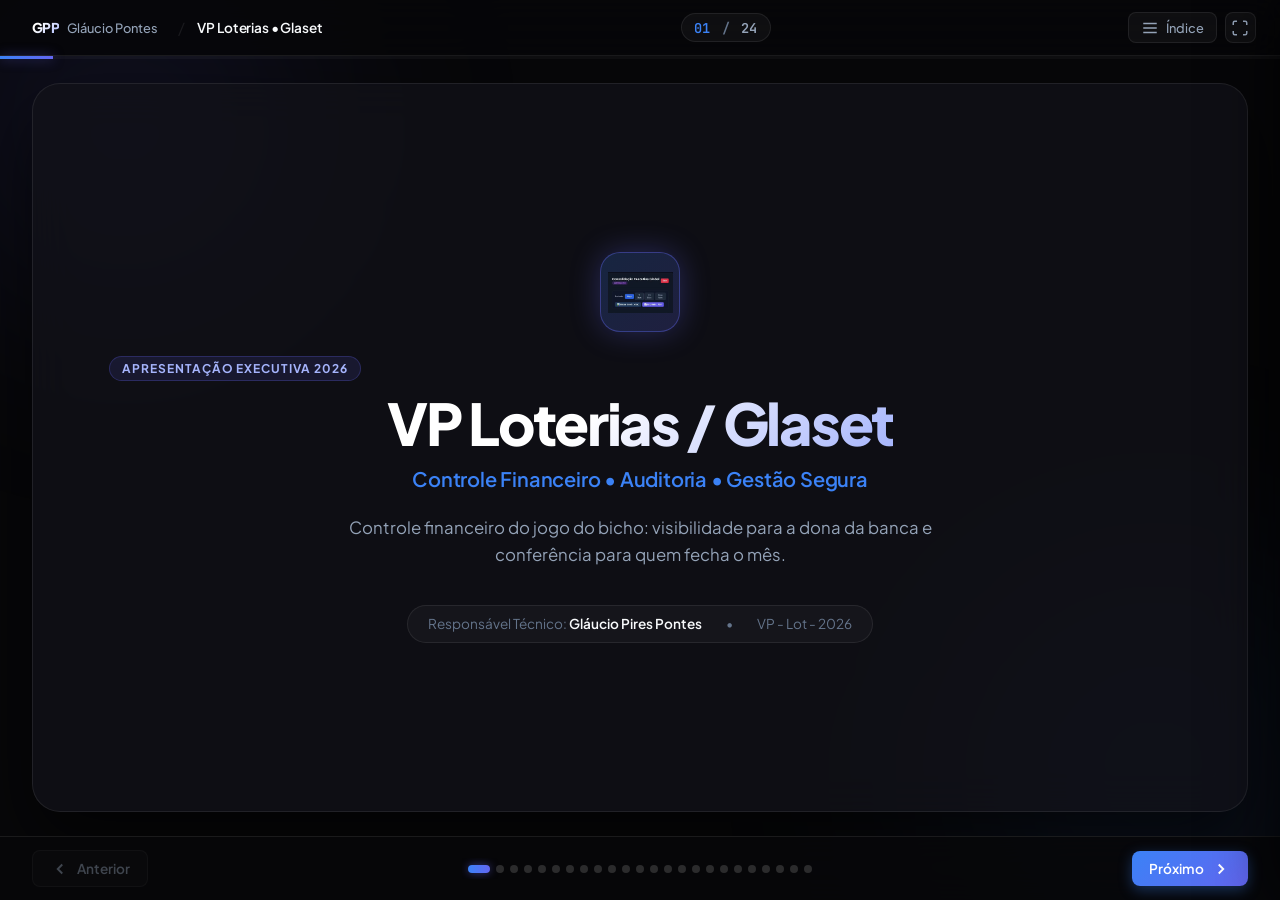
==== apresentacao/index.html @ f53fe0ef "feat(apresentacao): adicionar apresentacao executiva interativa com 24 slides e 7 videos" ====
<!DOCTYPE html>
<html lang="pt-BR">
<head>
  <meta charset="UTF-8" />
  <meta name="viewport" content="width=device-width, initial-scale=1.0" />
  <title>VP Loterias / Glaset | Apresentação Executiva</title>
  <link rel="stylesheet" href="style.css" />
  <link rel="preconnect" href="https://fonts.googleapis.com">
  <link rel="preconnect" href="https://fonts.gstatic.com" crossorigin>
  <link href="https://fonts.googleapis.com/css2?family=Plus+Jakarta+Sans:wght@300;400;500;600;700;800&family=JetBrains+Mono:wght@400;500&display=swap" rel="stylesheet">
</head>
<body>
  <div class="ambient-glow top-left"></div>
  <div class="ambient-glow bottom-right"></div>

  <!-- Header Bar -->
  <header class="presentation-header">
    <div class="header-left">
      <a href="/" class="brand-badge" title="Voltar para a página principal glauciopontes.com.br">
        <span class="brand-logo">GPP</span>
        <span class="brand-name">Gláucio Pontes</span>
      </a>
      <span class="divider">/</span>
      <span class="deck-title">VP Loterias • Glaset</span>
    </div>

    <div class="header-center">
      <div class="slide-counter">
        <span id="current-slide-num">01</span>
        <span class="counter-slash">/</span>
        <span id="total-slides-num">24</span>
      </div>
    </div>

    <div class="header-right">
      <button id="btn-drawer" class="header-btn" title="Abrir sumário dos 24 slides (M ou I)">
        <svg width="18" height="18" viewBox="0 0 24 24" fill="none" stroke="currentColor" stroke-width="2"><line x1="3" y1="12" x2="21" y2="12"></line><line x1="3" y1="6" x2="21" y2="6"></line><line x1="3" y1="18" x2="21" y2="18"></line></svg>
        <span>Índice</span>
      </button>
      <button id="btn-fullscreen" class="header-btn icon-only" title="Alternar modo Tela Cheia (F)">
        <svg id="fs-enter-icon" width="18" height="18" viewBox="0 0 24 24" fill="none" stroke="currentColor" stroke-width="2"><path d="M8 3H5a2 2 0 0 0-2 2v3m18 0V5a2 2 0 0 0-2-2h-3m0 18h3a2 2 0 0 0 2-2v-3M3 16v3a2 2 0 0 0 2 2h3"></path></svg>
        <svg id="fs-exit-icon" class="hidden" width="18" height="18" viewBox="0 0 24 24" fill="none" stroke="currentColor" stroke-width="2"><path d="M8 3v3a2 2 0 0 1-2 2H3m18 0h-3a2 2 0 0 1-2-2V3m0 18v-3a2 2 0 0 1 2-2h3M3 16h3a2 2 0 0 1 2 2v3"></path></svg>
      </button>
    </div>
  </header>

  <!-- Progress Bar -->
  <div class="progress-container">
    <div id="progress-bar" class="progress-fill" style="width: 4.16%;"></div>
  </div>

  <!-- Main Slide Viewport -->
  <main class="presentation-main">
    <div id="slides-container" class="slides-stage">
      <!-- Slides will be injected dynamically by script.js -->
    </div>
  </main>

  <!-- Navigation Controls -->
  <footer class="presentation-footer">
    <button id="btn-prev" class="nav-btn" title="Slide anterior (← ou Backspace)">
      <svg width="18" height="18" viewBox="0 0 24 24" fill="none" stroke="currentColor" stroke-width="2.5"><polyline points="15 18 9 12 15 6"></polyline></svg>
      <span>Anterior</span>
    </button>

    <div class="quick-dots" id="quick-dots"></div>

    <button id="btn-next" class="nav-btn primary" title="Próximo slide (→ ou Espaço)">
      <span>Próximo</span>
      <svg width="18" height="18" viewBox="0 0 24 24" fill="none" stroke="currentColor" stroke-width="2.5"><polyline points="9 18 15 12 9 6"></polyline></svg>
    </button>
  </footer>

  <!-- Sidebar Index Drawer -->
  <aside id="index-drawer" class="index-drawer">
    <div class="drawer-header">
      <div class="drawer-title">
        <h3>Índice dos Slides</h3>
        <span class="drawer-subtitle">24 slides executivos</span>
      </div>
      <button id="btn-close-drawer" class="close-btn" title="Fechar (Esc)">✕</button>
    </div>
    <div class="drawer-content" id="drawer-list">
      <!-- Drawer items populated by JS -->
    </div>
  </aside>
  <div id="drawer-backdrop" class="drawer-backdrop"></div>

  <!-- Zoom Lightbox Modal -->
  <div id="zoom-modal" class="zoom-modal">
    <div class="zoom-toolbar">
      <span id="zoom-caption" class="zoom-caption"></span>
      <button id="zoom-close-btn" class="zoom-close" title="Fechar (Esc)">✕ Fechar</button>
    </div>
    <div class="zoom-body">
      <img id="zoom-img" class="zoom-img" src="" alt="Imagem Ampliada" />
    </div>
  </div>

  <script src="slides.js"></script>
  <script src="script.js"></script>
</body>
</html>
---- apresentacao/style.css ----
:root {
  --bg-main: #070709;
  --bg-card: rgba(18, 18, 24, 0.75);
  --bg-card-hover: rgba(28, 28, 38, 0.85);
  --border-color: rgba(255, 255, 255, 0.08);
  --border-highlight: rgba(99, 102, 241, 0.35);
  
  --text-primary: #f8fafc;
  --text-secondary: #94a3b8;
  --text-muted: #64748b;
  
  --accent-blue: #3b82f6;
  --accent-indigo: #6366f1;
  --accent-emerald: #10b981;
  --accent-amber: #f59e0b;
  
  --header-height: 56px;
  --footer-height: 64px;
  
  --radius-sm: 8px;
  --radius-md: 14px;
  --radius-lg: 20px;
  --radius-xl: 28px;
  
  --font-sans: 'Plus Jakarta Sans', -apple-system, BlinkMacSystemFont, "Segoe UI", Roboto, sans-serif;
  --font-mono: 'JetBrains Mono', monospace;
}

* {
  margin: 0;
  padding: 0;
  box-sizing: border-box;
}

html, body {
  width: 100%;
  height: 100%;
  overflow: hidden;
  background-color: var(--bg-main);
  color: var(--text-primary);
  font-family: var(--font-sans);
  -webkit-font-smoothing: antialiased;
}

/* Background Ambient Glows */
.ambient-glow {
  position: fixed;
  border-radius: 50%;
  filter: blur(100px);
  pointer-events: none;
  z-index: 0;
}
.ambient-glow.top-left {
  top: -150px;
  left: -150px;
  width: 550px;
  height: 550px;
  background: radial-gradient(circle, rgba(99, 102, 241, 0.15) 0%, transparent 70%);
}
.ambient-glow.bottom-right {
  bottom: -200px;
  right: -200px;
  width: 650px;
  height: 650px;
  background: radial-gradient(circle, rgba(59, 130, 246, 0.12) 0%, transparent 70%);
}

/* Header */
.presentation-header {
  position: fixed;
  top: 0;
  left: 0;
  right: 0;
  height: var(--header-height);
  display: flex;
  align-items: center;
  justify-content: space-between;
  padding: 0 1.5rem;
  background: rgba(7, 7, 9, 0.85);
  backdrop-filter: blur(16px);
  border-bottom: 1px solid var(--border-color);
  z-index: 50;
}

.header-left {
  display: flex;
  align-items: center;
  gap: 0.75rem;
}

.brand-badge {
  display: flex;
  align-items: center;
  gap: 0.5rem;
  text-decoration: none;
  color: inherit;
  padding: 0.25rem 0.5rem;
  border-radius: var(--radius-sm);
  transition: all 0.2s ease;
}
.brand-badge:hover {
  background: rgba(255, 255, 255, 0.05);
}

.brand-logo {
  font-weight: 800;
  font-size: 0.85rem;
  letter-spacing: -0.04em;
  background: linear-gradient(135deg, #fff 30%, #a5b4fc 100%);
  -webkit-background-clip: text;
  -webkit-text-fill-color: transparent;
}
.brand-name {
  font-size: 0.8rem;
  color: var(--text-secondary);
  font-weight: 500;
}

.divider {
  color: var(--border-color);
}
.deck-title {
  font-size: 0.85rem;
  font-weight: 600;
  color: var(--text-primary);
  letter-spacing: -0.01em;
}

.header-center {
  display: flex;
  align-items: center;
}
.slide-counter {
  font-family: var(--font-mono);
  font-size: 0.85rem;
  font-weight: 600;
  background: rgba(255, 255, 255, 0.04);
  padding: 0.3rem 0.8rem;
  border-radius: 999px;
  border: 1px solid var(--border-color);
}
.slide-counter #current-slide-num {
  color: var(--accent-blue);
}
.counter-slash {
  color: var(--text-muted);
  margin: 0 0.2rem;
}
.slide-counter #total-slides-num {
  color: var(--text-secondary);
}

.header-right {
  display: flex;
  align-items: center;
  gap: 0.5rem;
}

.header-btn {
  display: flex;
  align-items: center;
  gap: 0.4rem;
  background: rgba(255, 255, 255, 0.04);
  border: 1px solid var(--border-color);
  color: var(--text-secondary);
  padding: 0.35rem 0.75rem;
  border-radius: var(--radius-sm);
  font-family: var(--font-sans);
  font-size: 0.8rem;
  font-weight: 500;
  cursor: pointer;
  transition: all 0.2s ease;
}
.header-btn:hover {
  background: rgba(255, 255, 255, 0.08);
  color: var(--text-primary);
  border-color: rgba(255, 255, 255, 0.15);
}
.header-btn.icon-only {
  padding: 0.35rem;
}
.hidden {
  display: none !important;
}

/* Progress Bar */
.progress-container {
  position: fixed;
  top: var(--header-height);
  left: 0;
  right: 0;
  height: 3px;
  background: rgba(255, 255, 255, 0.03);
  z-index: 51;
}
.progress-fill {
  height: 100%;
  background: linear-gradient(90deg, var(--accent-blue) 0%, var(--accent-indigo) 100%);
  transition: width 0.3s cubic-bezier(0.16, 1, 0.3, 1);
  box-shadow: 0 0 12px rgba(99, 102, 241, 0.5);
}

/* Main Viewport & Stage */
.presentation-main {
  position: fixed;
  top: calc(var(--header-height) + 3px);
  bottom: var(--footer-height);
  left: 0;
  right: 0;
  display: flex;
  align-items: center;
  justify-content: center;
  padding: 1.5rem 2rem;
  z-index: 10;
  overflow: hidden;
}

.slides-stage {
  width: 100%;
  max-width: 1360px;
  height: 100%;
  position: relative;
  display: flex;
  align-items: center;
  justify-content: center;
}

.slide {
  position: absolute;
  top: 0;
  left: 0;
  width: 100%;
  height: 100%;
  opacity: 0;
  visibility: hidden;
  transform: translateX(40px) scale(0.98);
  transition: opacity 0.35s ease, transform 0.35s cubic-bezier(0.16, 1, 0.3, 1), visibility 0.35s;
  display: flex;
  flex-direction: column;
  justify-content: center;
  pointer-events: none;
}
.slide.active {
  opacity: 1;
  visibility: visible;
  transform: translateX(0) scale(1);
  pointer-events: auto;
}
.slide.prev {
  transform: translateX(-40px) scale(0.98);
}

/* Slide Inner Cards */
.slide-card {
  width: 100%;
  height: 100%;
  max-height: 820px;
  background: var(--bg-card);
  border: 1px solid var(--border-color);
  border-radius: var(--radius-xl);
  backdrop-filter: blur(20px);
  padding: 2.25rem 2.75rem;
  display: flex;
  flex-direction: column;
  position: relative;
  overflow: hidden;
  box-shadow: 0 30px 70px rgba(0, 0, 0, 0.6);
}

.slide-badge {
  display: inline-flex;
  align-items: center;
  gap: 0.4rem;
  font-size: 0.75rem;
  font-weight: 700;
  text-transform: uppercase;
  letter-spacing: 0.08em;
  padding: 0.25rem 0.75rem;
  border-radius: 999px;
  background: rgba(99, 102, 241, 0.12);
  color: #a5b4fc;
  border: 1px solid rgba(99, 102, 241, 0.25);
  margin-bottom: 0.75rem;
  align-self: flex-start;
}
.slide-badge.video {
  background: rgba(239, 68, 68, 0.12);
  color: #fca5a5;
  border-color: rgba(239, 68, 68, 0.3);
}

.slide-title {
  font-size: clamp(1.5rem, 2.4vw, 2.15rem);
  font-weight: 800;
  letter-spacing: -0.03em;
  line-height: 1.2;
  color: #ffffff;
  margin-bottom: 1.25rem;
}
.slide-subtitle {
  font-size: 1rem;
  color: var(--text-secondary);
  line-height: 1.5;
  margin-bottom: 1.5rem;
  max-width: 900px;
}

/* Layout Variations */
.slide-split {
  display: grid;
  grid-template-columns: 1fr 1fr;
  gap: 2.5rem;
  height: 100%;
  align-items: center;
  min-height: 0;
}
.split-left {
  display: flex;
  flex-direction: column;
  justify-content: center;
  overflow-y: auto;
  padding-right: 0.5rem;
}
.split-right {
  display: flex;
  align-items: center;
  justify-content: center;
  height: 100%;
  min-height: 0;
}

/* Feature Bullet Cards */
.concept-cards-list {
  display: flex;
  flex-direction: column;
  gap: 0.9rem;
  margin-top: 0.5rem;
}
.concept-card {
  background: rgba(255, 255, 255, 0.025);
  border: 1px solid var(--border-color);
  border-radius: var(--radius-md);
  padding: 1rem 1.25rem;
  transition: all 0.25s ease;
}
.concept-card:hover {
  background: rgba(255, 255, 255, 0.045);
  border-color: rgba(255, 255, 255, 0.15);
  transform: translateX(4px);
}
.card-header-line {
  display: flex;
  align-items: center;
  gap: 0.6rem;
  margin-bottom: 0.3rem;
}
.card-num {
  font-family: var(--font-mono);
  font-size: 0.75rem;
  font-weight: 700;
  color: var(--accent-blue);
  background: rgba(59, 130, 246, 0.1);
  padding: 0.15rem 0.45rem;
  border-radius: 4px;
}
.card-title {
  font-weight: 700;
  font-size: 0.95rem;
  color: #ffffff;
}
.card-desc {
  font-size: 0.85rem;
  color: var(--text-secondary);
  line-height: 1.45;
}

/* Media Containers (Videos and Images) */
.media-container {
  width: 100%;
  height: 100%;
  max-height: 520px;
  display: flex;
  align-items: center;
  justify-content: center;
  position: relative;
  border-radius: var(--radius-lg);
  overflow: hidden;
  background: #000000;
  border: 1px solid var(--border-color);
  box-shadow: 0 20px 40px rgba(0, 0, 0, 0.7);
}

.media-container video {
  width: 100%;
  height: 100%;
  object-fit: contain;
  background: #000;
  border-radius: var(--radius-lg);
}

.media-container img {
  max-width: 100%;
  max-height: 100%;
  object-fit: contain;
  border-radius: var(--radius-lg);
  cursor: zoom-in;
  transition: transform 0.3s ease;
}
.media-container img:hover {
  transform: scale(1.02);
}

.zoom-hint {
  position: absolute;
  bottom: 12px;
  right: 12px;
  background: rgba(0, 0, 0, 0.75);
  backdrop-filter: blur(8px);
  border: 1px solid var(--border-color);
  border-radius: 999px;
  padding: 0.25rem 0.65rem;
  font-size: 0.7rem;
  font-weight: 600;
  color: var(--text-secondary);
  pointer-events: none;
}

/* Grid Layouts (3 cards / 4 cards) */
.grid-cards {
  display: grid;
  grid-template-columns: repeat(auto-fit, minmax(280px, 1fr));
  gap: 1.25rem;
  width: 100%;
  margin-top: 1rem;
}

.executive-summary-box {
  margin-top: auto;
  padding: 1rem 1.25rem;
  background: rgba(99, 102, 241, 0.08);
  border: 1px solid rgba(99, 102, 241, 0.2);
  border-radius: var(--radius-md);
  display: flex;
  align-items: center;
  gap: 0.75rem;
}
.executive-summary-box svg {
  color: #a5b4fc;
  flex-shrink: 0;
}
.executive-summary-text {
  font-size: 0.85rem;
  color: #c7d2fe;
  line-height: 1.4;
}

/* Hero / Cover Slide */
.slide-hero {
  text-align: center;
  display: flex;
  flex-direction: column;
  align-items: center;
  justify-content: center;
  height: 100%;
  padding: 2rem;
}
.hero-logo-box {
  width: 80px;
  height: 80px;
  border-radius: 20px;
  background: linear-gradient(135deg, rgba(59, 130, 246, 0.2), rgba(99, 102, 241, 0.2));
  border: 1px solid rgba(99, 102, 241, 0.4);
  display: flex;
  align-items: center;
  justify-content: center;
  margin-bottom: 1.5rem;
  box-shadow: 0 0 30px rgba(99, 102, 241, 0.3);
}
.hero-logo-img {
  max-width: 65px;
  max-height: 65px;
}
.hero-title {
  font-size: clamp(2.5rem, 4.5vw, 4rem);
  font-weight: 900;
  letter-spacing: -0.04em;
  line-height: 1.05;
  background: linear-gradient(135deg, #ffffff 40%, #a5b4fc 100%);
  -webkit-background-clip: text;
  -webkit-text-fill-color: transparent;
  margin-bottom: 0.75rem;
}
.hero-tagline {
  font-size: 1.25rem;
  font-weight: 600;
  color: var(--accent-blue);
  margin-bottom: 1.5rem;
  letter-spacing: -0.01em;
}
.hero-desc {
  max-width: 640px;
  font-size: 1.05rem;
  color: var(--text-secondary);
  line-height: 1.6;
  margin-bottom: 2.25rem;
}
.hero-meta {
  display: flex;
  align-items: center;
  gap: 1.5rem;
  padding: 0.6rem 1.25rem;
  border-radius: 999px;
  background: rgba(255, 255, 255, 0.03);
  border: 1px solid var(--border-color);
  font-size: 0.85rem;
  color: var(--text-muted);
}
.hero-author {
  color: var(--text-primary);
  font-weight: 600;
}

/* Footer Controls */
.presentation-footer {
  position: fixed;
  bottom: 0;
  left: 0;
  right: 0;
  height: var(--footer-height);
  display: flex;
  align-items: center;
  justify-content: space-between;
  padding: 0 2rem;
  background: rgba(7, 7, 9, 0.9);
  backdrop-filter: blur(16px);
  border-top: 1px solid var(--border-color);
  z-index: 50;
}

.nav-btn {
  display: flex;
  align-items: center;
  gap: 0.5rem;
  background: rgba(255, 255, 255, 0.04);
  border: 1px solid var(--border-color);
  color: var(--text-secondary);
  padding: 0.55rem 1.1rem;
  border-radius: var(--radius-sm);
  font-family: var(--font-sans);
  font-size: 0.85rem;
  font-weight: 600;
  cursor: pointer;
  transition: all 0.2s ease;
}
.nav-btn:hover {
  background: rgba(255, 255, 255, 0.08);
  color: var(--text-primary);
  border-color: rgba(255, 255, 255, 0.2);
}
.nav-btn.primary {
  background: linear-gradient(135deg, var(--accent-blue), var(--accent-indigo));
  color: #ffffff;
  border: none;
  box-shadow: 0 4px 14px rgba(59, 130, 246, 0.35);
}
.nav-btn.primary:hover {
  transform: translateY(-1px);
  box-shadow: 0 6px 20px rgba(59, 130, 246, 0.5);
}

.quick-dots {
  display: flex;
  align-items: center;
  gap: 6px;
  overflow-x: auto;
  max-width: 60%;
  padding: 0.4rem;
}
.quick-dot {
  width: 8px;
  height: 8px;
  border-radius: 50%;
  background: rgba(255, 255, 255, 0.15);
  cursor: pointer;
  transition: all 0.25s ease;
  flex-shrink: 0;
}
.quick-dot:hover {
  background: rgba(255, 255, 255, 0.4);
  transform: scale(1.2);
}
.quick-dot.active {
  width: 22px;
  border-radius: 999px;
  background: linear-gradient(90deg, var(--accent-blue), var(--accent-indigo));
  box-shadow: 0 0 8px rgba(99, 102, 241, 0.5);
}

/* Sidebar Index Drawer */
.index-drawer {
  position: fixed;
  top: 0;
  bottom: 0;
  right: -420px;
  width: 400px;
  background: #0d0d12;
  border-left: 1px solid var(--border-color);
  box-shadow: -20px 0 60px rgba(0, 0, 0, 0.8);
  z-index: 100;
  display: flex;
  flex-direction: column;
  transition: right 0.3s cubic-bezier(0.16, 1, 0.3, 1);
}
.index-drawer.open {
  right: 0;
}

.drawer-backdrop {
  position: fixed;
  inset: 0;
  background: rgba(0, 0, 0, 0.6);
  backdrop-filter: blur(4px);
  z-index: 99;
  opacity: 0;
  visibility: hidden;
  transition: all 0.25s ease;
}
.drawer-backdrop.open {
  opacity: 1;
  visibility: visible;
}

.drawer-header {
  padding: 1.25rem 1.5rem;
  display: flex;
  align-items: center;
  justify-content: space-between;
  border-bottom: 1px solid var(--border-color);
}
.drawer-title h3 {
  font-size: 1.05rem;
  font-weight: 700;
}
.drawer-subtitle {
  font-size: 0.75rem;
  color: var(--text-muted);
}
.close-btn {
  background: none;
  border: none;
  color: var(--text-muted);
  font-size: 1.25rem;
  cursor: pointer;
  padding: 0.2rem 0.5rem;
  border-radius: 4px;
}
.close-btn:hover {
  color: #fff;
  background: rgba(255, 255, 255, 0.05);
}

.drawer-content {
  flex: 1;
  overflow-y: auto;
  padding: 0.75rem;
  display: flex;
  flex-direction: column;
  gap: 0.4rem;
}
.drawer-item {
  display: flex;
  align-items: center;
  justify-content: space-between;
  padding: 0.65rem 0.85rem;
  border-radius: var(--radius-sm);
  background: transparent;
  border: 1px solid transparent;
  cursor: pointer;
  transition: all 0.2s ease;
  text-align: left;
}
.drawer-item:hover {
  background: rgba(255, 255, 255, 0.04);
  border-color: var(--border-color);
}
.drawer-item.active {
  background: rgba(99, 102, 241, 0.12);
  border-color: rgba(99, 102, 241, 0.35);
}
.drawer-item-left {
  display: flex;
  align-items: center;
  gap: 0.65rem;
}
.drawer-item-num {
  font-family: var(--font-mono);
  font-size: 0.75rem;
  color: var(--text-muted);
  min-width: 20px;
}
.drawer-item.active .drawer-item-num {
  color: var(--accent-indigo);
  font-weight: 700;
}
.drawer-item-title {
  font-size: 0.82rem;
  font-weight: 500;
  color: var(--text-secondary);
  line-height: 1.3;
}
.drawer-item.active .drawer-item-title {
  color: #ffffff;
  font-weight: 600;
}
.drawer-item-tag {
  font-size: 0.7rem;
  padding: 0.15rem 0.4rem;
  border-radius: 4px;
  background: rgba(255, 255, 255, 0.05);
  color: var(--text-muted);
  flex-shrink: 0;
}
.drawer-item-tag.video {
  background: rgba(239, 68, 68, 0.15);
  color: #fca5a5;
}

/* Zoom Lightbox Modal */
.zoom-modal {
  position: fixed;
  inset: 0;
  background: rgba(0, 0, 0, 0.92);
  backdrop-filter: blur(12px);
  z-index: 200;
  display: flex;
  flex-direction: column;
  opacity: 0;
  visibility: hidden;
  transition: all 0.25s ease;
}
.zoom-modal.open {
  opacity: 1;
  visibility: visible;
}
.zoom-toolbar {
  padding: 1rem 1.5rem;
  display: flex;
  align-items: center;
  justify-content: space-between;
  border-bottom: 1px solid var(--border-color);
}
.zoom-caption {
  font-size: 0.9rem;
  font-weight: 600;
  color: var(--text-secondary);
}
.zoom-close {
  background: rgba(255, 255, 255, 0.1);
  border: 1px solid var(--border-color);
  color: #fff;
  padding: 0.35rem 0.85rem;
  border-radius: var(--radius-sm);
  font-size: 0.85rem;
  cursor: pointer;
  transition: all 0.2s ease;
}
.zoom-close:hover {
  background: rgba(255, 255, 255, 0.2);
}
.zoom-body {
  flex: 1;
  display: flex;
  align-items: center;
  justify-content: center;
  padding: 1.5rem;
  overflow: auto;
}
.zoom-img {
  max-width: 95%;
  max-height: 90vh;
  object-fit: contain;
  border-radius: var(--radius-md);
  box-shadow: 0 25px 60px rgba(0, 0, 0, 0.9);
}

/* Contact Cards in Slide 24 */
.contact-grid {
  display: grid;
  grid-template-columns: repeat(2, 1fr);
  gap: 1rem;
  margin-top: 1.5rem;
}
.contact-item {
  display: flex;
  align-items: center;
  gap: 1rem;
  padding: 1rem;
  background: rgba(255, 255, 255, 0.03);
  border: 1px solid var(--border-color);
  border-radius: var(--radius-md);
  text-decoration: none;
  color: inherit;
  transition: all 0.2s ease;
}
.contact-item:hover {
  background: rgba(255, 255, 255, 0.06);
  border-color: rgba(255, 255, 255, 0.2);
  transform: translateY(-2px);
}
.contact-icon {
  width: 40px;
  height: 40px;
  border-radius: 10px;
  background: rgba(99, 102, 241, 0.12);
  color: #a5b4fc;
  display: flex;
  align-items: center;
  justify-content: center;
  flex-shrink: 0;
}
.contact-label {
  font-size: 0.75rem;
  color: var(--text-muted);
  text-transform: uppercase;
  letter-spacing: 0.05em;
}
.contact-val {
  font-size: 0.95rem;
  font-weight: 600;
  color: #ffffff;
}

/* Responsive adjustments */
@media (max-width: 1024px) {
  .slide-card {
    padding: 1.75rem 1.5rem;
  }
  .slide-split {
    grid-template-columns: 1fr;
    gap: 1.25rem;
    overflow-y: auto;
  }
  .split-right {
    height: auto;
    max-height: 340px;
  }
  .index-drawer {
    width: 320px;
  }
}
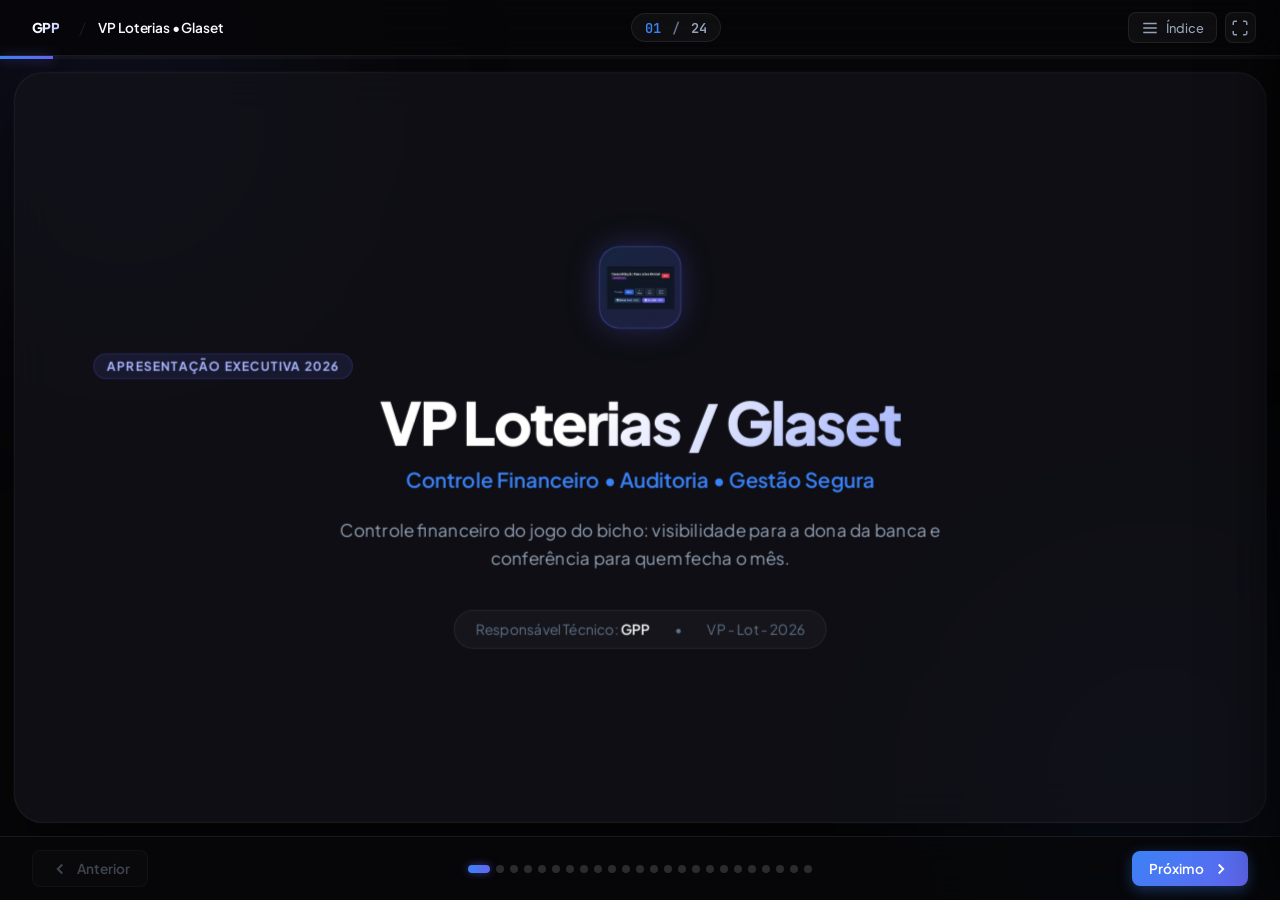
==== commit a7a3cbcb: "feat: aplicar identificação GPP, animação suave e alias getset7.com.br" ====
--- a/apresentacao/index.html
+++ b/apresentacao/index.html
@@ -3,8 +3,18 @@
 <head>
   <meta charset="UTF-8" />
   <meta name="viewport" content="width=device-width, initial-scale=1.0" />
+  <base id="app-base" href="/apresentacao/" />
+  <script>
+    (function() {
+      var isSubpath = window.location.pathname.startsWith('/apresentacao');
+      var baseEl = document.getElementById('app-base');
+      if (baseEl && !isSubpath) {
+        baseEl.setAttribute('href', '/');
+      }
+    })();
+  </script>
   <title>VP Loterias / Glaset | Apresentação Executiva</title>
-  <link rel="stylesheet" href="style.css" />
+  <link rel="stylesheet" href="/apresentacao/style.css" />
   <link rel="preconnect" href="https://fonts.googleapis.com">
   <link rel="preconnect" href="https://fonts.gstatic.com" crossorigin>
   <link href="https://fonts.googleapis.com/css2?family=Plus+Jakarta+Sans:wght@300;400;500;600;700;800&family=JetBrains+Mono:wght@400;500&display=swap" rel="stylesheet">
@@ -16,9 +26,8 @@
   <!-- Header Bar -->
   <header class="presentation-header">
     <div class="header-left">
-      <a href="/" class="brand-badge" title="Voltar para a página principal glauciopontes.com.br">
+      <a href="/" class="brand-badge" title="GPP">
         <span class="brand-logo">GPP</span>
-        <span class="brand-name">Gláucio Pontes</span>
       </a>
       <span class="divider">/</span>
       <span class="deck-title">VP Loterias • Glaset</span>
@@ -97,7 +106,7 @@
     </div>
   </div>
 
-  <script src="slides.js"></script>
-  <script src="script.js"></script>
+  <script src="/apresentacao/slides.js"></script>
+  <script src="/apresentacao/script.js"></script>
 </body>
 </html>
--- a/apresentacao/style.css
+++ b/apresentacao/style.css
@@ -233,21 +233,61 @@
   height: 100%;
   opacity: 0;
   visibility: hidden;
-  transform: translateX(40px) scale(0.98);
-  transition: opacity 0.35s ease, transform 0.35s cubic-bezier(0.16, 1, 0.3, 1), visibility 0.35s;
+  transition: opacity 600ms cubic-bezier(0.4, 0, 0.2, 1), visibility 600ms cubic-bezier(0.4, 0, 0.2, 1);
   display: flex;
   flex-direction: column;
   justify-content: center;
   pointer-events: none;
+  z-index: 1;
 }
 .slide.active {
   opacity: 1;
   visibility: visible;
-  transform: translateX(0) scale(1);
   pointer-events: auto;
+  z-index: 2;
 }
 .slide.prev {
-  transform: translateX(-40px) scale(0.98);
+  opacity: 0;
+  visibility: hidden;
+}
+
+/* AWS-inspired subtle central zoom (1.00 -> 1.03 in 6.5s) */
+@keyframes awsSubtleZoom {
+  0% {
+    transform: scale(1.00);
+  }
+  100% {
+    transform: scale(1.03);
+  }
+}
+
+.slide.active .slide-card {
+  transform-origin: center center;
+  animation: awsSubtleZoom 6.5s cubic-bezier(0.16, 1, 0.3, 1) forwards;
+  will-change: transform;
+}
+
+/* Stable UI: Video players, QR codes, contacts and controls do not zoom */
+.slide.active .media-container video,
+.slide.active .slide-video,
+.slide.active video,
+.slide.active .zoom-hint,
+.slide.active .contact-grid,
+.slide.active .executive-summary-box,
+.slide.active img[src*="image20"],
+.slide.active img[src*="image21"],
+.presentation-header,
+.presentation-footer,
+.progress-container,
+.index-drawer {
+  transform: none !important;
+  animation: none !important;
+  will-change: auto;
+}
+
+.slide[data-type="video"] .split-right .media-container {
+  transform: none !important;
+  animation: none !important;
 }
 
 /* Slide Inner Cards */
@@ -263,7 +303,8 @@
   display: flex;
   flex-direction: column;
   position: relative;
-  overflow: hidden;
+  overflow-y: auto;
+  overflow-x: hidden;
   box-shadow: 0 30px 70px rgba(0, 0, 0, 0.6);
 }
 
@@ -848,3 +889,16 @@
     width: 320px;
   }
 }
+
+/* Reduced motion preference */
+@media (prefers-reduced-motion: reduce) {
+  .slide {
+    transition: opacity 0.2s ease !important;
+  }
+  .slide.active .slide-card,
+  .slide-hero {
+    animation: none !important;
+    transform: none !important;
+  }
+}
+
